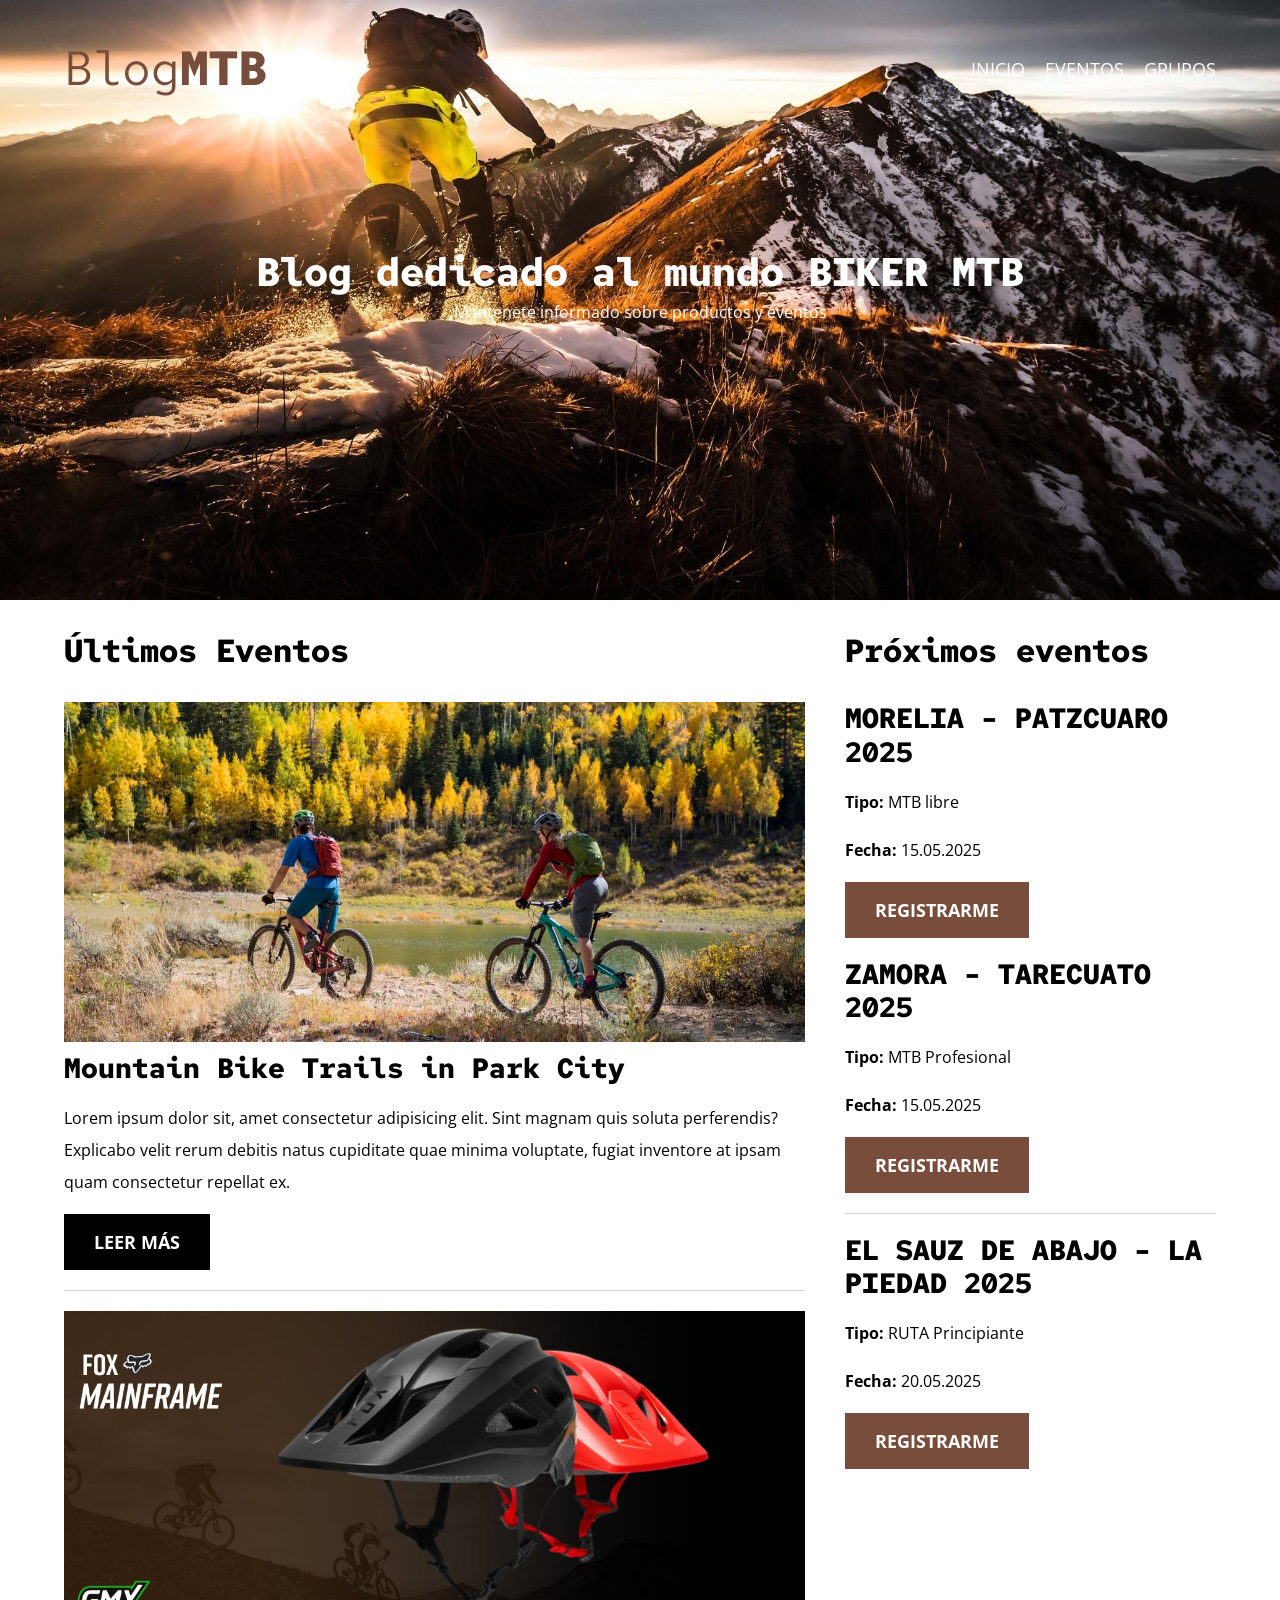
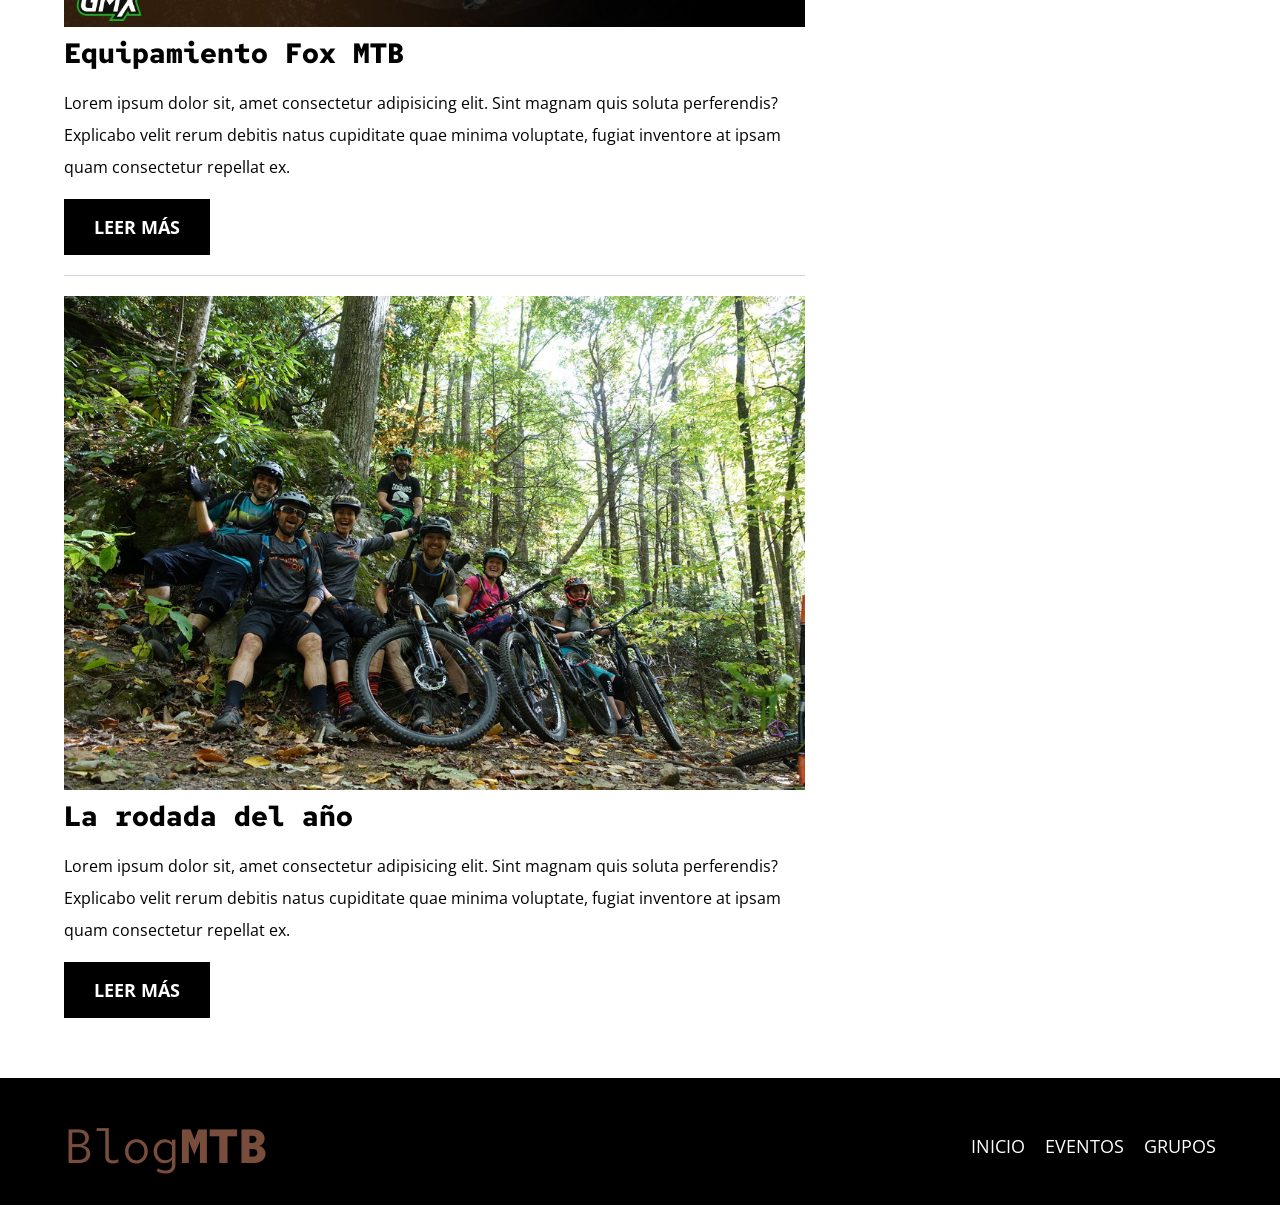
==== index.html @ aad6dae3 "se inicializo el repositorio" ====
<!DOCTYPE html>
<html lang="es">
<head>
    <meta charset="UTF-8">
    <link rel="shortcut icon" href="https://www.foxracing.com.mx/cdn/shop/files/favicon-196x196_32x32.webp?v=1658250862">

    <meta name="viewport" content="width=device-width, initial-scale=1.0">
    <link rel="stylesheet" href="CSS/normalize.css">
    <link rel="preconnect" href="https://fonts.googleapis.com">
    <link rel="preconnect" href="https://fonts.gstatic.com" crossorigin>

    <link rel="preconnect" href="https://fonts.googleapis.com">
    <link rel="preconnect" href="https://fonts.gstatic.com" crossorigin>
    <link href="https://fonts.googleapis.com/css2?family=Oxygen&family=Red+Hat+Mono:wght@400;700&display=swap" rel="stylesheet"> 

    <link href="https://fonts.googleapis.com/css2?family=Open+Sans&family=PT+Sans:wght@400;700&display=swap" rel="stylesheet">
    <link rel="stylesheet" href="CSS/style.css">

    <title>Blog MTB</title>
</head>
<body>
    <header class="header">

        <div class="contenedor">
            <div class="barra">
                <a class="logo" href="index.html">
                    <h1 class="logo__nombre no-margin centrar-texto">Blog<span class="logo__bold">MTB</span></h1>
                </a>

                <nav class="navegacion">
                    <a href="index.html" class="navegacion__enlace">Inicio</a>
                    <a href="#" class="navegacion__enlace">Eventos</a>
                    <a href="#" class="navegacion__enlace">Grupos</a>
                    
                </nav>

            </div>
        </div>

        <div class="header__texto">
            <h2 class="no-margin">Blog dedicado al mundo BIKER MTB</h2>
            <p class="no-margin">Mantenete informado sobre productos y eventos</p>
        </div>
    </header>

    <div class="contenedor contenido-principal">
        <main class="blog">
            <h3>Últimos Eventos</h3>

            <article class="entrada">
                <div class="entrada__imagen">
                    <img src="img/blog_01.jpg" alt="Foto entrada del blog">
                </div>

                <div class="entrada__contenido">
                    <h4 class="no-margin">Mountain Bike Trails in Park City</h4>
                    <p>Lorem ipsum dolor sit, amet consectetur adipisicing elit. Sint magnam 
                        quis soluta perferendis? Explicabo velit rerum debitis natus cupiditate 
                        quae minima voluptate, fugiat inventore at ipsam quam consectetur repellat ex.</p>
                    <a href="#" class="boton boton--primario">Leer más</a>
                </div>
            </article>

            <article class="entrada">
                <div class="entrada__imagen">
                    <img src="img/blog_02.jpg" alt="Foto entrada blog">
                </div>

                <div class="entrada__contenido">
                    <h4 class="no-margin">Equipamiento Fox MTB</h4>
                    <p>Lorem ipsum dolor sit, amet consectetur adipisicing elit. Sint magnam 
                        quis soluta perferendis? Explicabo velit rerum debitis natus cupiditate 
                        quae minima voluptate, fugiat inventore at ipsam quam consectetur repellat ex.</p>
                    <a href="#" class="boton boton--primario">Leer más</a>
                </div>
            </article>

            <article class="entrada">
                <div class="entrada__imagen">
                    <img src="img/blog_03.jpg" alt="foto entrada blog">
                </div>

                <div class="entrada__contenido">
                    <h4 class="no-margin">La rodada del año</h4>
                    <p>Lorem ipsum dolor sit, amet consectetur adipisicing elit. Sint magnam 
                        quis soluta perferendis? Explicabo velit rerum debitis natus cupiditate 
                        quae minima voluptate, fugiat inventore at ipsam quam consectetur repellat ex.</p>
                    <a href="#" class="boton boton--primario">Leer más</a>
                </div>
            </article>

        </main>

        <aside class="sidebar">
            <h3>Próximos eventos</h3>

            <ul class="eventos no-padding">
                <li class="widget-curso">
                    <h4 class="no-margin">MORELIA - PATZCUARO 2025</h4>
                    <p class="widget-evento__label">Tipo:
                        <span class="widget-evento__info">MTB libre</span>
                    </p>
                    <p class="widget-evento__label">Fecha:
                        <span class="widget-evento__info">15.05.2025</span>
                    </p>
                    <a href="registro.html" class="boton boton--secundario" id="boton1">Registrarme</a>
                </li>

                <li class="widget-evento">
                    <h4 class="no-margin">ZAMORA - TARECUATO 2025</h4>
                    <p class="widget-evento__label">Tipo:
                        <span class="widget-evento__info">MTB Profesional</span>
                    </p>
                    <p class="widget-evento__label">Fecha:
                        <span class="widget-evento__info">15.05.2025</span>
                    </p>
                    <a href="registro.html" class="boton boton--secundario" id="boton2">Registrarme</a>
                </li>

                <li class="widget-evento">
                    <h4 class="no-margin">EL SAUZ DE ABAJO - LA PIEDAD 2025</h4>
                    <p class="widget-evento__label">Tipo:
                        <span class="widget-evento__info">RUTA Principiante</span>
                    </p>
                    <p class="widget-evento__label">Fecha:
                        <span class="widget-evento__info">20.05.2025</span>
                    </p>
                    <a href="registro.html" class="boton boton--secundario" id="boton2">Registrarme</a>
                </li>

            </ul>
        </aside>
    </div>

    <footer class="footer">
        <div class="contenedor">
            <div class="barra">
                <a class="logo" href="index.html">
                    <h1 class="logo__nombre no-margin centrar-texto">Blog<span class="logo__bold">MTB</span></h1>
                </a>

                <nav class="navegacion">
                    <a href="index.html" class="navegacion__enlace">Inicio</a>
                    <a href="#" class="navegacion__enlace">Eventos</a>
                    <a href="#" class="navegacion__enlace">Grupos</a>
                </nav>

            </div>
        </div>
    </footer>
    <script src="JS/scripts.js">
    </script>
</body>
</html>
---- CSS/style.css ----
:root {
    --feunteTitulo: 'PT Sans', sans-serif;
    --fuenteParrafo: 'Open Sans', sans-serif;
    --fuenteTitulo2: 'Red Hat Mono', sans-Serif;

    --primario: #784D3C;
    --blanco: #FFFFFF;
    --negro: #000000;
    --gris: #D2D3DD;
    --error: #B90000;
    --correcto: #4AB900;
    --naranja: #eb8934;
}

html{
    box-sizing: border-box;
    font-size: 62.5%;
}

*,*:before,*:after{
    box-sizing: inherit;
}
body{
    font-family: var(--fuenteParrafo);
    font-size: 1.6rem;
    line-height: 2;
}

.contenedor{
    max-width: 120rem;
    width: 90%;
    margin: 0 auto;
}

a{
    text-decoration: none;
}

h1, h2, h3, h4{
    font-family: var(--fuenteTitulo2);
    line-height: 1.2;
}

h1{
    font-size: 4.8rem;
}
h2{
    font-size: 4rem;
}
h3{
    font-size: 3.2rem;
}
h4{
    font-size: 2.8rem;
}

img{
    max-width: 100%;
}

.no-margin{
    margin: 0;
}

.no-padding{
    padding: 0;
}

.centrar-texto{
    text-align: center;
}


.header{
    background-image: url(../img/banner_3.jpg);
    height: 60rem;
    background-size: cover;
    background-repeat: no-repeat;
    background-position: center center;
    background-color: rgba(0,0,0,0.1);
}

.header__registro{
    background-image: url(../img/cover_reg.jpg);
    height: 40rem;
    background-size: cover;
    background-repeat: no-repeat;
    background-position: center center;
}

.header__texto{
    text-align: center;
    color: var(--blanco);
    margin-top: 5rem;
}

.header__texto--registro{
    text-align: center;
    color: var(--naranja);
    margin-top: 6rem;
}

@media (min-width:768px){
    .header__texto{
        margin-top: 15rem;
    }
    .header__texto--registro{
        margin-top: 10rem;
    }
}

@media (min-width: 768px){
    .barra{
        display: flex;
        justify-content: space-between;
        align-items: center;
    }
}

.barra{
    padding-top: 4rem;
}

.logo{
    color: var(--primario);
}
.logo-reg{
    color: var(--naranja);
}

.logo__nombre{
    font-weight: 400;
}

.logo__bold{
    font-weight: 700;
}

@media (min-width:768px){
    .navegacion{
        display: flex;
        gap: 2rem;
    }
}

.navegacion__enlace{
    display: block;
    text-align: center;
    font-size: 1.8rem;
    color: var(--blanco);
    text-transform: uppercase;
}
.navegacion__enlace:hover{
    color: var(--correcto);
}

@media (min-width:768px){
    .contenido-principal{
        display: grid;
        grid-template-columns: 2fr 1fr;
        column-gap: 4rem;
    }
}

.contenido-registro{
    display: grid;
    grid-template-columns: 1fr;
    column-gap: 4rem;
}

.entrada{
    border-bottom: 1px solid var(--gris);
    margin-bottom: 2rem;
}

.entrada:last-of-type{
    border: none;
    margin-bottom: 0;
}

.boton{
    display: block;
    font-family: var(--feunteTitutlo);
    color: var(--blanco);
    text-align: center;
    padding: 1rem 3rem;
    font-size: 1.8rem;
    text-transform: uppercase;
    font-weight: 700;
    margin-bottom: 2rem;
}

@media (min-width:768px){
    .boton{
        display: inline-block;
    }
}

.boton--primario{
    background-color: var(--negro);
}

.boton--secundario{
    background-color: var(--primario);
}
.boton--primario:hover,
.boton--secundario:hover{
    color: var(--correcto);
}

.eventos{
    list-style: none;
}

.widget-evento{
    border-bottom: 1px solid var(--gris);
    margin-bottom: 2rem;
}

.widget-evento:last-of-type{
    border: none;
    margin-bottom: 0;
}

.widget-evento__label{
    font-family: var(--feunteTitutlo);
    font-weight: 700;
}

.widget-evento__info{
    font-weight: 400;
}

.footer{
    background-color: var(--negro);
    padding-bottom: 3rem;
    margin-top: 4rem;
}

/*CSS Formulario*/

.formulario{
    background-color: var(--negro);
    width: min(60rem, 100%);
    margin: 0 auto;
    padding: 2rem;
    border-radius: 1rem;
}

.formulario fieldset
{
    border: none;
}

.formulario legend{
    width: 100%;
    text-align: center;
    margin-bottom: 1.5rem;
    color: var(--blanco);
    text-transform: uppercase;
    font-weight: 700;
}


.campos{
    margin: 1rem;
}

.campo label{
    color: var(--blanco);
    font-weight: 700;
    margin-bottom: .5rem;
    display: block;
}

.input-text{
    width: 100%;
    border: none;
    padding: 1rem;
    border-radius: .5rem;
}

.formulario__boton{
    background-color: var(--primario);
    color:var(--blanco);
    padding: 1rem 3rem;
    margin-top: 3rem;
    font-size: 2rem;
    text-decoration: none;
    text-transform: uppercase;
    font-weight: 400;
    border-radius: .5rem;
    width: 100%;
    text-align: center;
    border: none;
}
.formulario__boton:hover{
    cursor:pointer;
    background-color: var(--blanco);
    color:var(--negro);
}


.formulario-select{
    width: 100%;
    border-radius: .5rem;
    border: .2rem solid var(--gris);
    background-color: var(--blanco);
    color: var(--negro);
    font-size: 2rem;
    font-family: var(--fuenteprincipal);
    padding: 1rem;
}

.error{
    background-color: var(--error);
    color: var(--blanco);
    padding: .5rem;
    border-radius: .5rem;
    text-transform: uppercase;
}

.correcto{
    background-color: var(--correcto);
    color: var(--blanco);
    padding: .5rem;
    border-radius: .5rem;
    text-transform: uppercase;
}
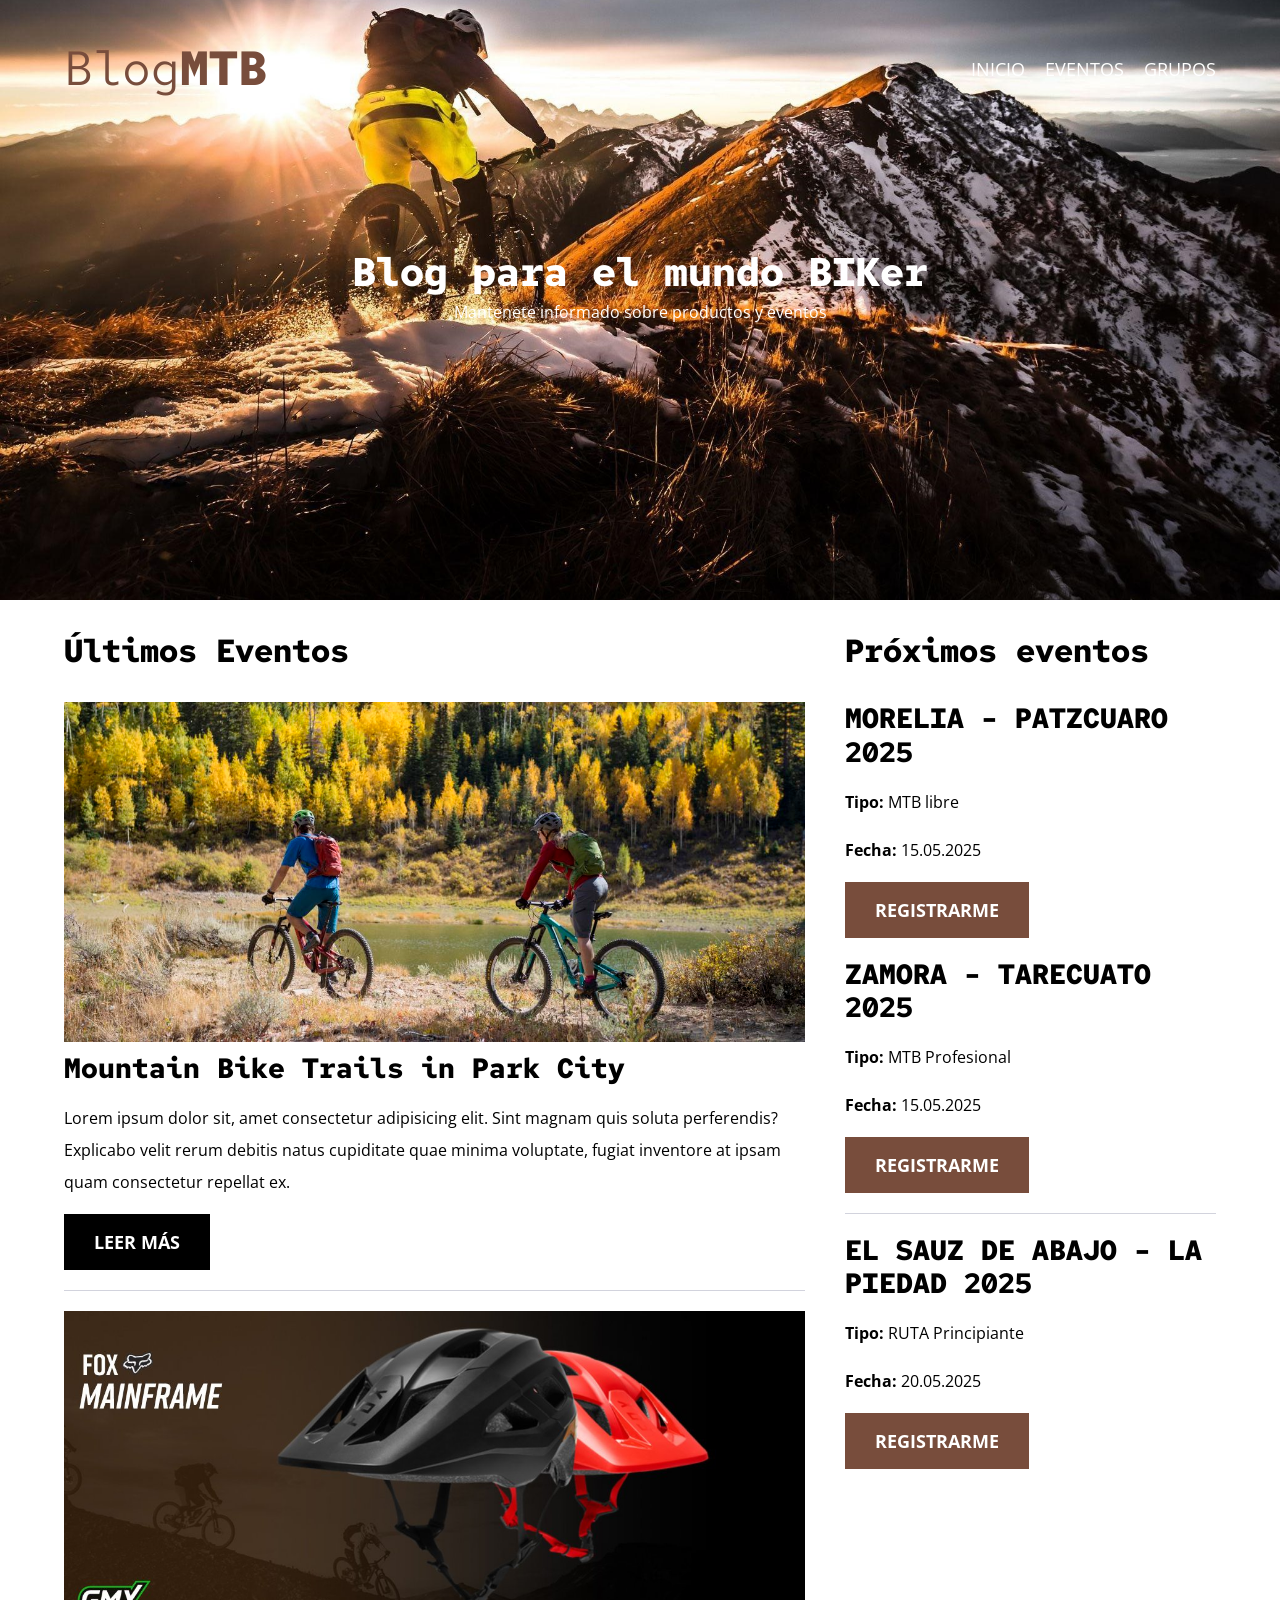
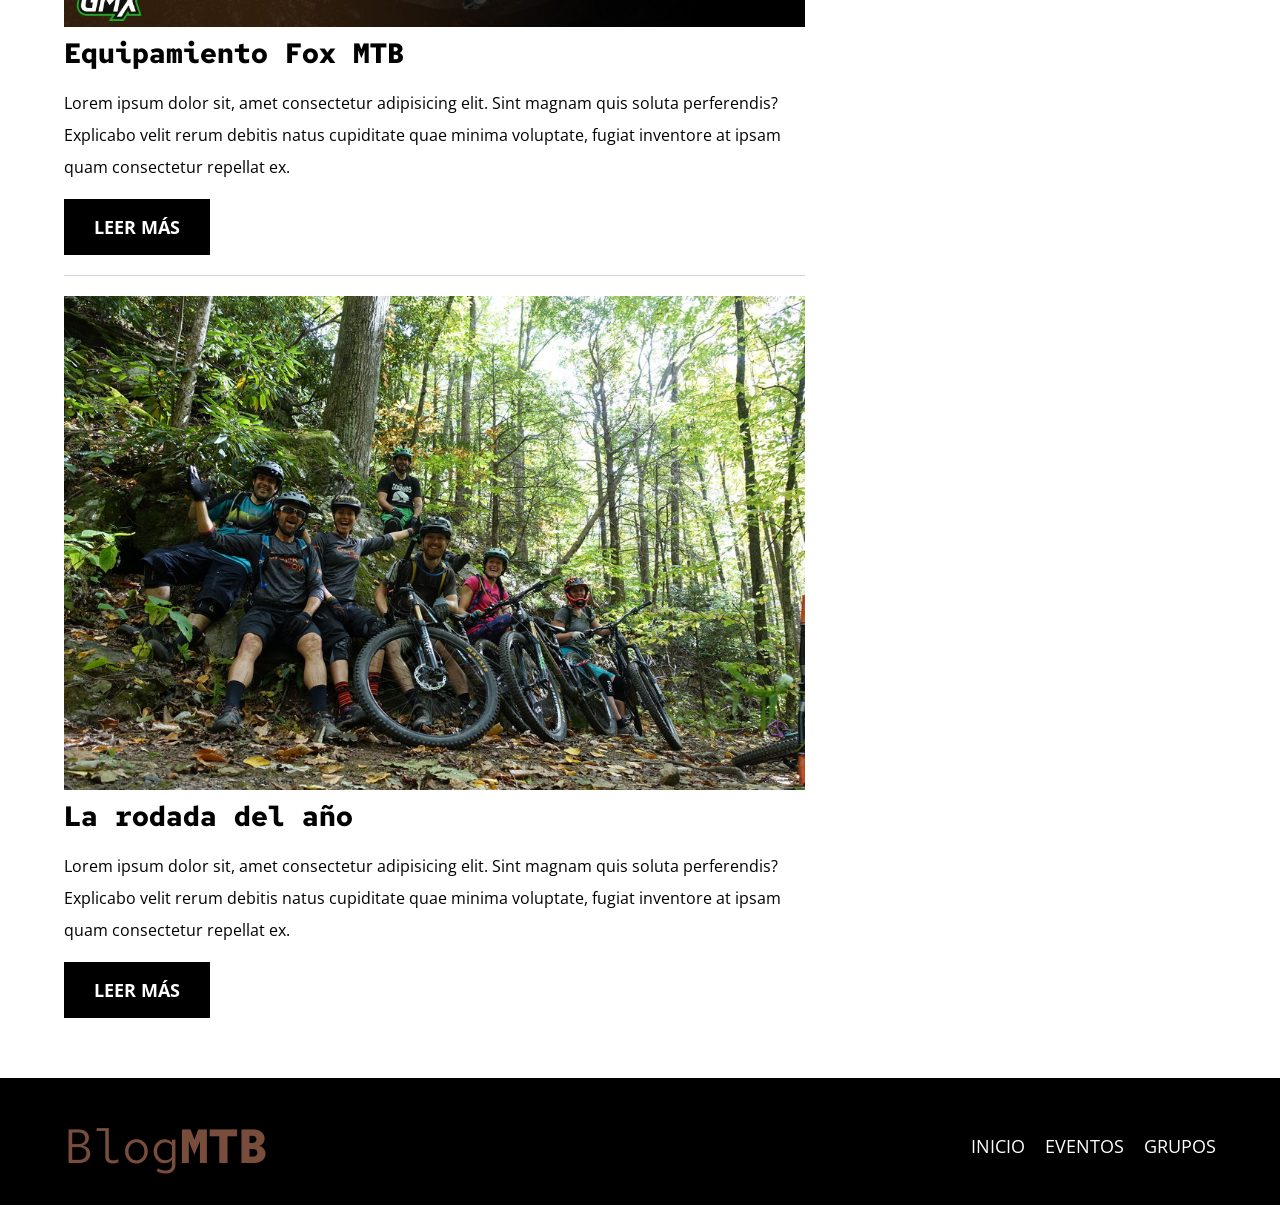
==== commit cef99808: "Se a cambiado el titulo" ====
--- a/index.html
+++ b/index.html
@@ -38,7 +38,7 @@
         </div>
 
         <div class="header__texto">
-            <h2 class="no-margin">Blog dedicado al mundo BIKER MTB</h2>
+            <h2 class="no-margin">Blog para el mundo BIKer</h2>
             <p class="no-margin">Mantenete informado sobre productos y eventos</p>
         </div>
     </header>
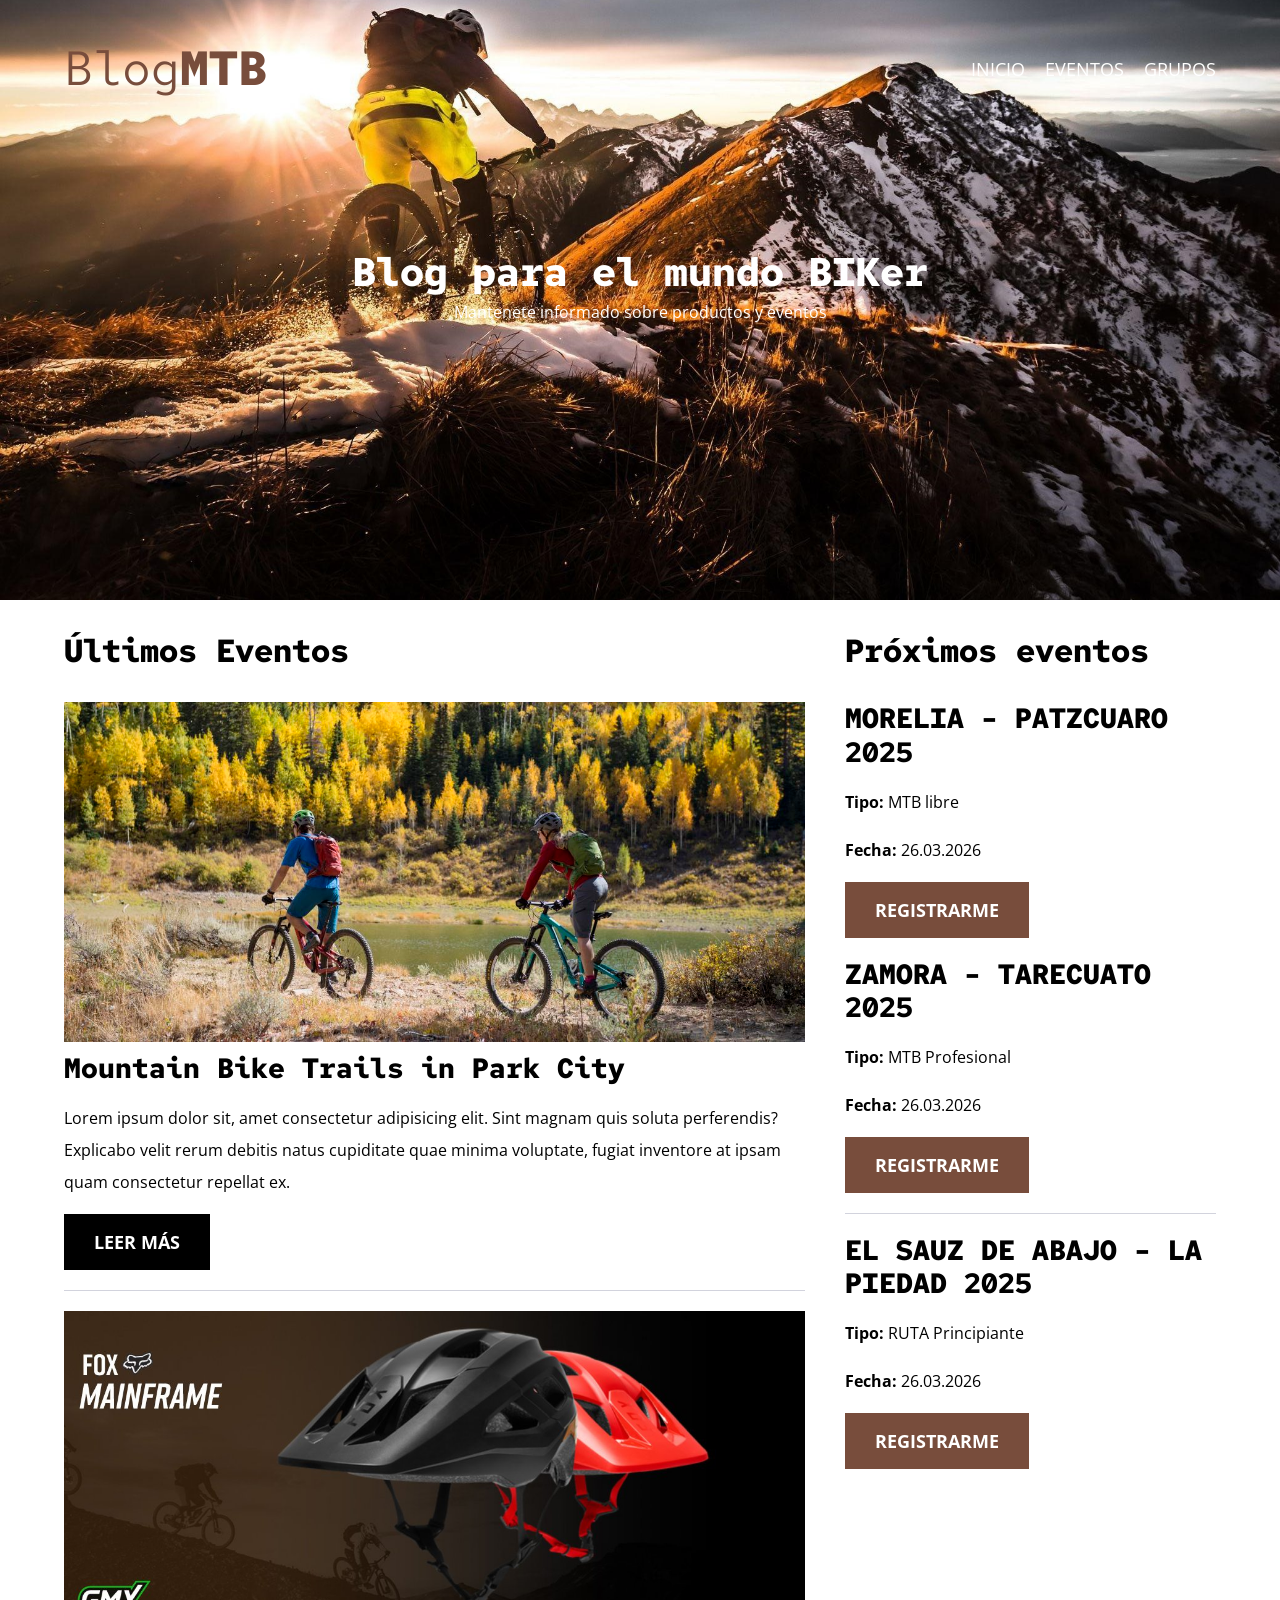
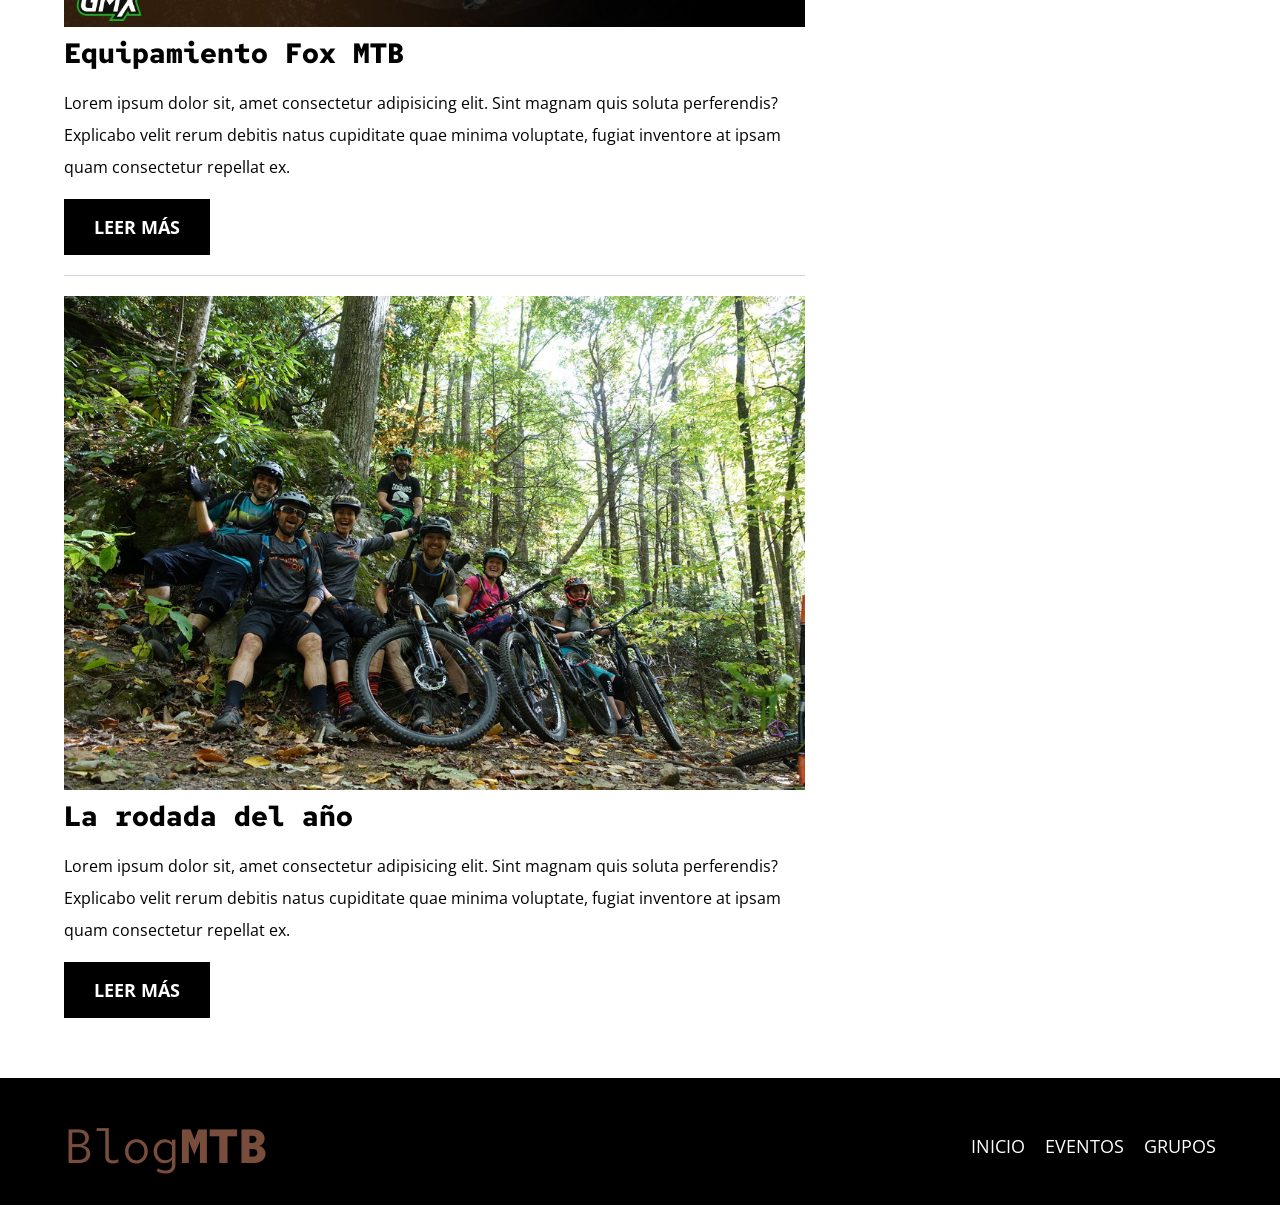
==== commit 43765cd6: "Se cambiaron las fechas en general" ====
--- a/index.html
+++ b/index.html
@@ -101,7 +101,7 @@
                         <span class="widget-evento__info">MTB libre</span>
                     </p>
                     <p class="widget-evento__label">Fecha:
-                        <span class="widget-evento__info">15.05.2025</span>
+                        <span class="widget-evento__info">26.03.2026</span>
                     </p>
                     <a href="registro.html" class="boton boton--secundario" id="boton1">Registrarme</a>
                 </li>
@@ -112,7 +112,7 @@
                         <span class="widget-evento__info">MTB Profesional</span>
                     </p>
                     <p class="widget-evento__label">Fecha:
-                        <span class="widget-evento__info">15.05.2025</span>
+                        <span class="widget-evento__info">26.03.2026</span>
                     </p>
                     <a href="registro.html" class="boton boton--secundario" id="boton2">Registrarme</a>
                 </li>
@@ -123,7 +123,7 @@
                         <span class="widget-evento__info">RUTA Principiante</span>
                     </p>
                     <p class="widget-evento__label">Fecha:
-                        <span class="widget-evento__info">20.05.2025</span>
+                        <span class="widget-evento__info">26.03.2026</span>
                     </p>
                     <a href="registro.html" class="boton boton--secundario" id="boton2">Registrarme</a>
                 </li>
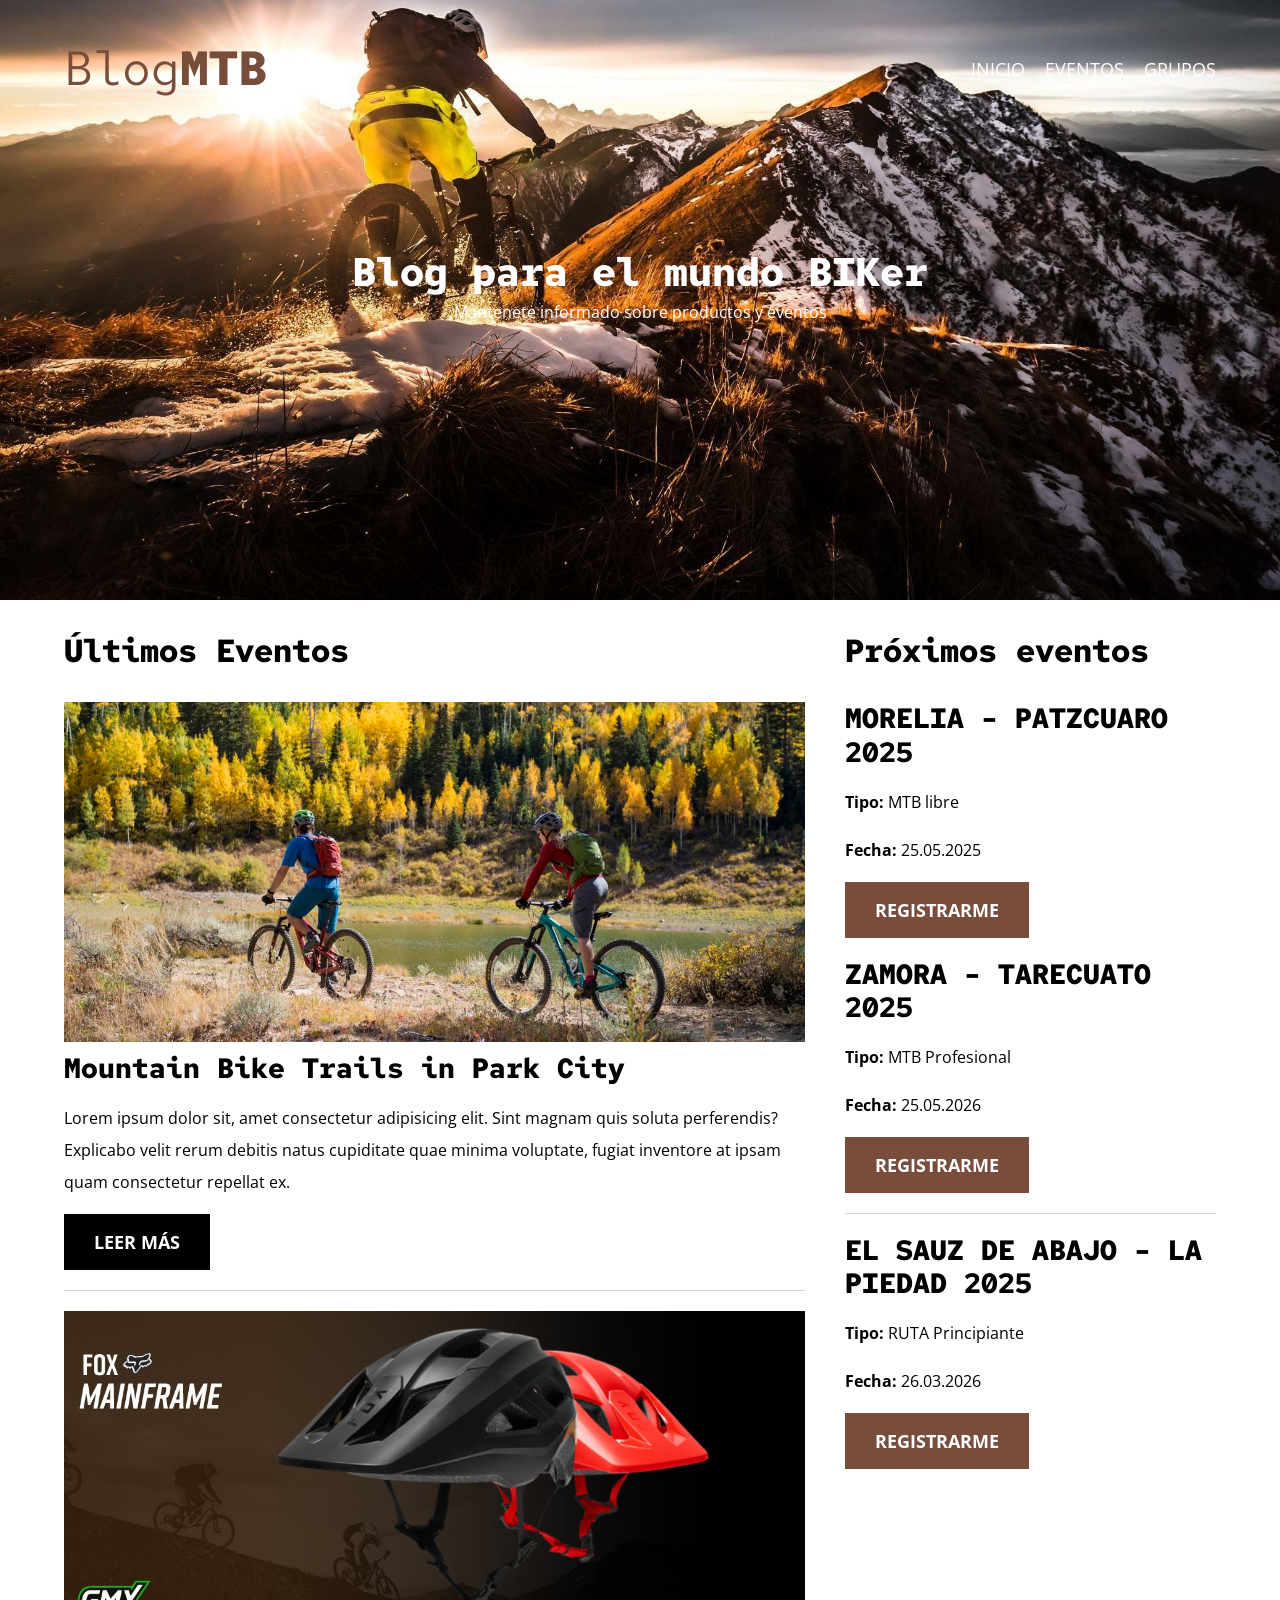
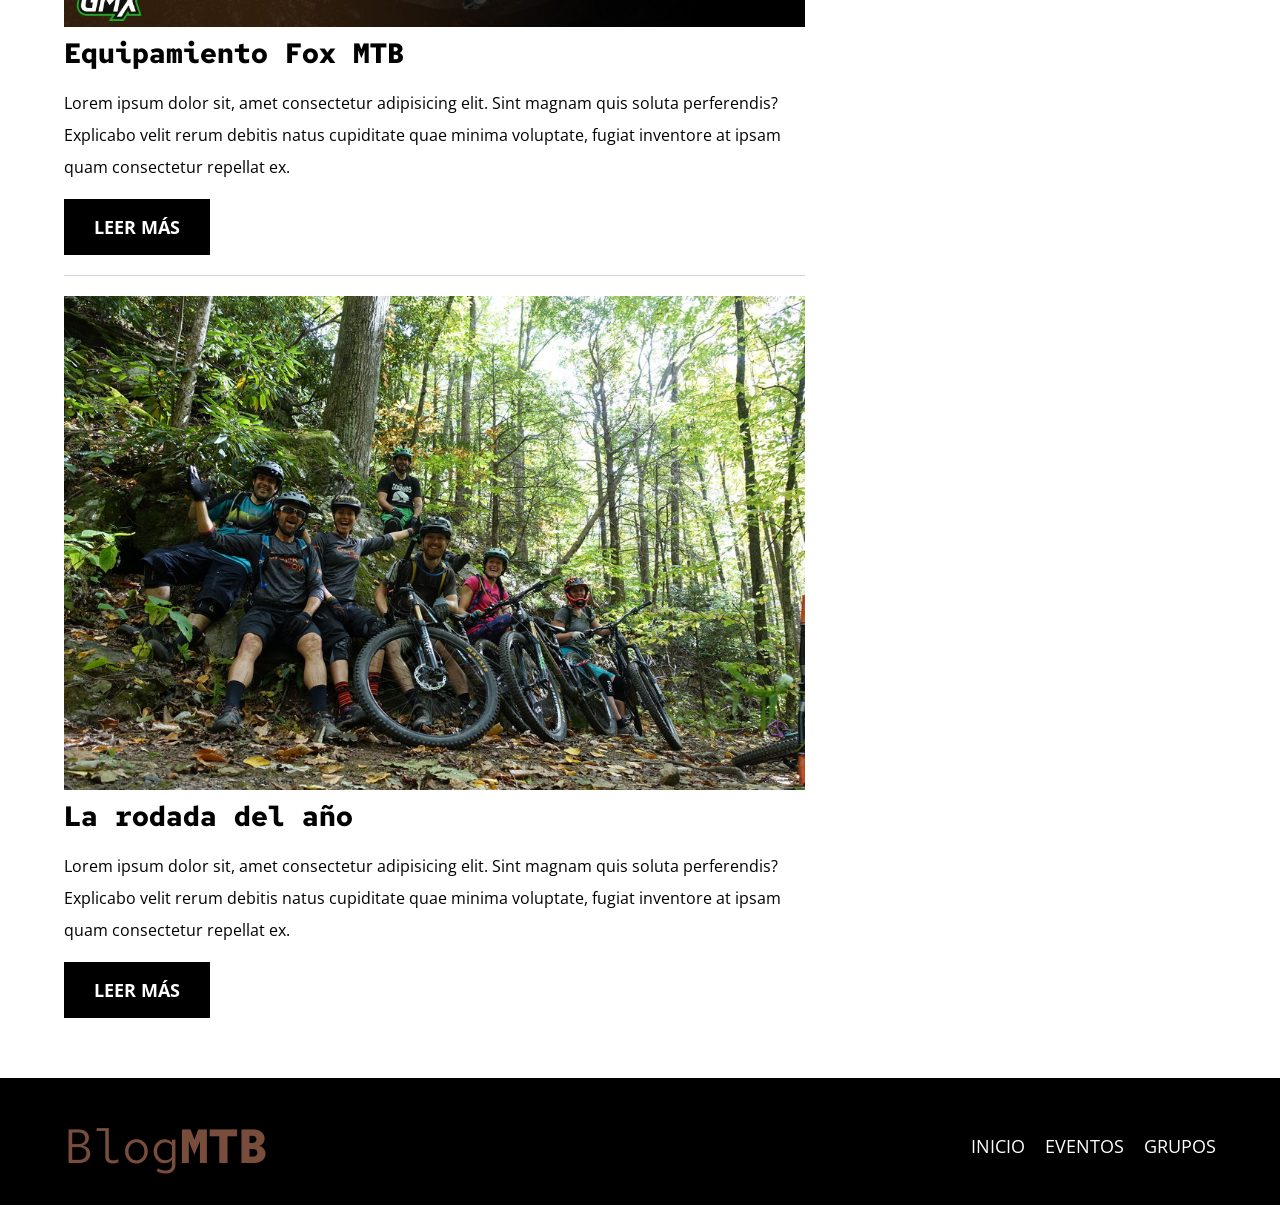
==== commit 9a8f0bcb: "se realizaron cambios" ====
--- a/index.html
+++ b/index.html
@@ -101,7 +101,7 @@
                         <span class="widget-evento__info">MTB libre</span>
                     </p>
                     <p class="widget-evento__label">Fecha:
-                        <span class="widget-evento__info">26.03.2026</span>
+                        <span class="widget-evento__info">25.05.2025</span>
                     </p>
                     <a href="registro.html" class="boton boton--secundario" id="boton1">Registrarme</a>
                 </li>
@@ -112,7 +112,7 @@
                         <span class="widget-evento__info">MTB Profesional</span>
                     </p>
                     <p class="widget-evento__label">Fecha:
-                        <span class="widget-evento__info">26.03.2026</span>
+                        <span class="widget-evento__info">25.05.2026</span>
                     </p>
                     <a href="registro.html" class="boton boton--secundario" id="boton2">Registrarme</a>
                 </li>
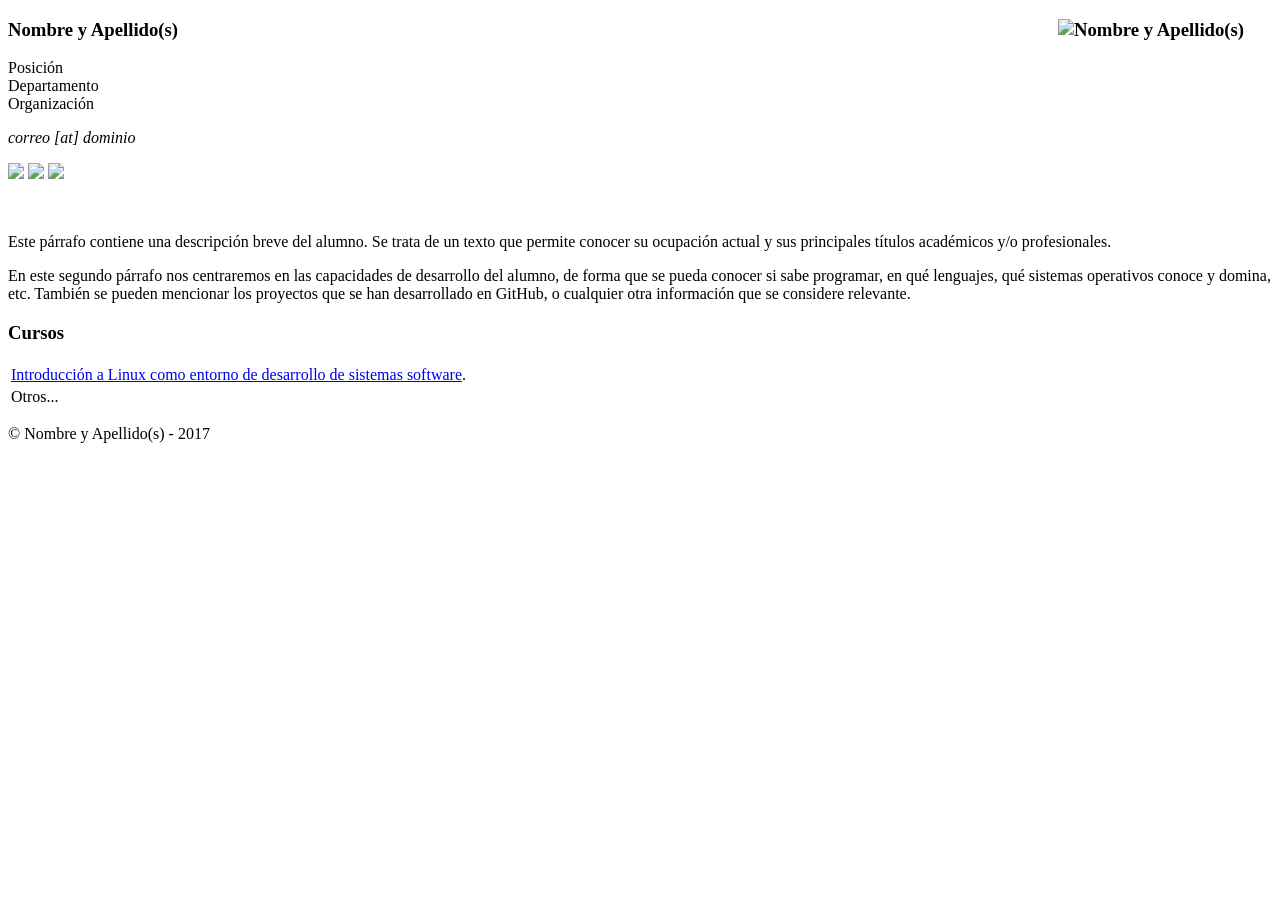
==== commit 58dc55aa: "Add files via upload" ====
--- a/index.html
+++ b/index.html
@@ -1,154 +1,63 @@
-<!DOCTYPE html>
-<html lang="es">
-<head>
-    <meta charset="UTF-8">
-    <link rel="shortcut icon" href="https://www.foxracing.com.mx/cdn/shop/files/favicon-196x196_32x32.webp?v=1658250862">
-
-    <meta name="viewport" content="width=device-width, initial-scale=1.0">
-    <link rel="stylesheet" href="CSS/normalize.css">
-    <link rel="preconnect" href="https://fonts.googleapis.com">
-    <link rel="preconnect" href="https://fonts.gstatic.com" crossorigin>
-
-    <link rel="preconnect" href="https://fonts.googleapis.com">
-    <link rel="preconnect" href="https://fonts.gstatic.com" crossorigin>
-    <link href="https://fonts.googleapis.com/css2?family=Oxygen&family=Red+Hat+Mono:wght@400;700&display=swap" rel="stylesheet"> 
-
-    <link href="https://fonts.googleapis.com/css2?family=Open+Sans&family=PT+Sans:wght@400;700&display=swap" rel="stylesheet">
-    <link rel="stylesheet" href="CSS/style.css">
-
-    <title>Blog MTB</title>
-</head>
-<body>
-    <header class="header">
-
-        <div class="contenedor">
-            <div class="barra">
-                <a class="logo" href="index.html">
-                    <h1 class="logo__nombre no-margin centrar-texto">Blog<span class="logo__bold">MTB</span></h1>
-                </a>
-
-                <nav class="navegacion">
-                    <a href="index.html" class="navegacion__enlace">Inicio</a>
-                    <a href="#" class="navegacion__enlace">Eventos</a>
-                    <a href="#" class="navegacion__enlace">Grupos</a>
-                    
-                </nav>
-
-            </div>
-        </div>
-
-        <div class="header__texto">
-            <h2 class="no-margin">Blog para el mundo BIKer</h2>
-            <p class="no-margin">Mantenete informado sobre productos y eventos</p>
-        </div>
-    </header>
-
-    <div class="contenedor contenido-principal">
-        <main class="blog">
-            <h3>Últimos Eventos</h3>
-
-            <article class="entrada">
-                <div class="entrada__imagen">
-                    <img src="img/blog_01.jpg" alt="Foto entrada del blog">
-                </div>
-
-                <div class="entrada__contenido">
-                    <h4 class="no-margin">Mountain Bike Trails in Park City</h4>
-                    <p>Lorem ipsum dolor sit, amet consectetur adipisicing elit. Sint magnam 
-                        quis soluta perferendis? Explicabo velit rerum debitis natus cupiditate 
-                        quae minima voluptate, fugiat inventore at ipsam quam consectetur repellat ex.</p>
-                    <a href="#" class="boton boton--primario">Leer más</a>
-                </div>
-            </article>
-
-            <article class="entrada">
-                <div class="entrada__imagen">
-                    <img src="img/blog_02.jpg" alt="Foto entrada blog">
-                </div>
-
-                <div class="entrada__contenido">
-                    <h4 class="no-margin">Equipamiento Fox MTB</h4>
-                    <p>Lorem ipsum dolor sit, amet consectetur adipisicing elit. Sint magnam 
-                        quis soluta perferendis? Explicabo velit rerum debitis natus cupiditate 
-                        quae minima voluptate, fugiat inventore at ipsam quam consectetur repellat ex.</p>
-                    <a href="#" class="boton boton--primario">Leer más</a>
-                </div>
-            </article>
-
-            <article class="entrada">
-                <div class="entrada__imagen">
-                    <img src="img/blog_03.jpg" alt="foto entrada blog">
-                </div>
-
-                <div class="entrada__contenido">
-                    <h4 class="no-margin">La rodada del año</h4>
-                    <p>Lorem ipsum dolor sit, amet consectetur adipisicing elit. Sint magnam 
-                        quis soluta perferendis? Explicabo velit rerum debitis natus cupiditate 
-                        quae minima voluptate, fugiat inventore at ipsam quam consectetur repellat ex.</p>
-                    <a href="#" class="boton boton--primario">Leer más</a>
-                </div>
-            </article>
-
-        </main>
-
-        <aside class="sidebar">
-            <h3>Próximos eventos</h3>
-
-            <ul class="eventos no-padding">
-                <li class="widget-curso">
-                    <h4 class="no-margin">MORELIA - PATZCUARO 2025</h4>
-                    <p class="widget-evento__label">Tipo:
-                        <span class="widget-evento__info">MTB libre</span>
-                    </p>
-                    <p class="widget-evento__label">Fecha:
-                        <span class="widget-evento__info">25.05.2025</span>
-                    </p>
-                    <a href="registro.html" class="boton boton--secundario" id="boton1">Registrarme</a>
-                </li>
-
-                <li class="widget-evento">
-                    <h4 class="no-margin">ZAMORA - TARECUATO 2025</h4>
-                    <p class="widget-evento__label">Tipo:
-                        <span class="widget-evento__info">MTB Profesional</span>
-                    </p>
-                    <p class="widget-evento__label">Fecha:
-                        <span class="widget-evento__info">25.05.2026</span>
-                    </p>
-                    <a href="registro.html" class="boton boton--secundario" id="boton2">Registrarme</a>
-                </li>
-
-                <li class="widget-evento">
-                    <h4 class="no-margin">EL SAUZ DE ABAJO - LA PIEDAD 2025</h4>
-                    <p class="widget-evento__label">Tipo:
-                        <span class="widget-evento__info">RUTA Principiante</span>
-                    </p>
-                    <p class="widget-evento__label">Fecha:
-                        <span class="widget-evento__info">26.03.2026</span>
-                    </p>
-                    <a href="registro.html" class="boton boton--secundario" id="boton2">Registrarme</a>
-                </li>
-
-            </ul>
-        </aside>
-    </div>
-
-    <footer class="footer">
-        <div class="contenedor">
-            <div class="barra">
-                <a class="logo" href="index.html">
-                    <h1 class="logo__nombre no-margin centrar-texto">Blog<span class="logo__bold">MTB</span></h1>
-                </a>
-
-                <nav class="navegacion">
-                    <a href="index.html" class="navegacion__enlace">Inicio</a>
-                    <a href="#" class="navegacion__enlace">Eventos</a>
-                    <a href="#" class="navegacion__enlace">Grupos</a>
-                </nav>
-
-            </div>
-        </div>
-    </footer>
-    <script src="JS/scripts.js">
-    </script>
-</body>
-</html>+
+<!DOCTYPE html>
+<html>
+  <head>
+    <meta charset="utf-8">
+    <meta name="description" content="Página de ejemplo del MOOC de LINUX - UPM.">
+    <!--Sustituir por los datos del alumno-->
+    <meta name="author" content="Nombre y Apellido(s)">
+
+    <!--Sustituir por los datos del alumno-->
+    <title>Nombre y Apellido(s)</title>
+
+    <link href="css/bootstrap.min.css" rel="stylesheet">
+    <link href="css/style.css" rel="stylesheet">
+  </head>
+
+  <body>
+    <div class="container header-bar">
+      <!--Sustituir por los datos del alumno-->
+      <h3>Nombre y Apellido(s) <span><img style="width: 214px; height: 164px;" class='img-circle' alt="Nombre y Apellido(s)" src="img/foto.png" align="right"></span></h3>
+      <p>
+        <!--Sustituir por los datos del alumno-->
+        Posición<br>
+        Departamento<br>
+        Organización
+      </p>
+      <address>
+        <!--Sustituir por los datos del alumno-->
+        <span class='glyphicon glyphicon-pencil'></span> correo [at] dominio <br>
+      </address>
+
+      <!--Sustituir por los datos del alumno-->
+      <p><a href="http://twitter.com/usuario" target="blank"><img src="img/twitter-icon.jpg" width=25></a>
+      <!--Sustituir por los datos del alumno-->
+      <a href="http://github.com/usuario" target="blank"><img src="img/github-icon.png" width=25></a>
+      <!--Sustituir por los datos del alumno-->
+      <a href="https://es.linkedin.com/in/usuario" target="blank"><img src="img/linkedin-icon.png" width=25></a>
+    </div>
+
+    <div class="container">
+      <div class='row'>
+        <div class='col-sm-8'>
+          <br>
+          <p>Este párrafo contiene una descripción breve del alumno. Se trata de un texto que permite conocer su ocupación actual y sus principales títulos académicos y/o profesionales.  </p>
+          
+          <p>En este segundo párrafo nos centraremos en las capacidades de desarrollo del alumno, de forma que se pueda conocer si sabe programar, en qué lenguajes, qué sistemas operativos conoce y domina, etc. También se pueden mencionar los proyectos que se han desarrollado en GitHub, o cualquier otra información que se considere relevante.</p>
+
+          <h3>Cursos</h3>
+          <table class='table table-striped'>
+            <tr><td><a href="https://www.miriadax.net" target="blank">Introducción a Linux como entorno de desarrollo de sistemas software</a>.</td></tr>
+            <tr><td>Otros...</td></tr>
+          </table>
+        </div>
+      </div>
+
+      <footer class="footer">
+        <!--Sustituir por los datos del alumno-->
+        <p>&copy; Nombre y Apellido(s) - 2017</p>
+      </footer>
+
+    </div>
+  </body>
+</html>
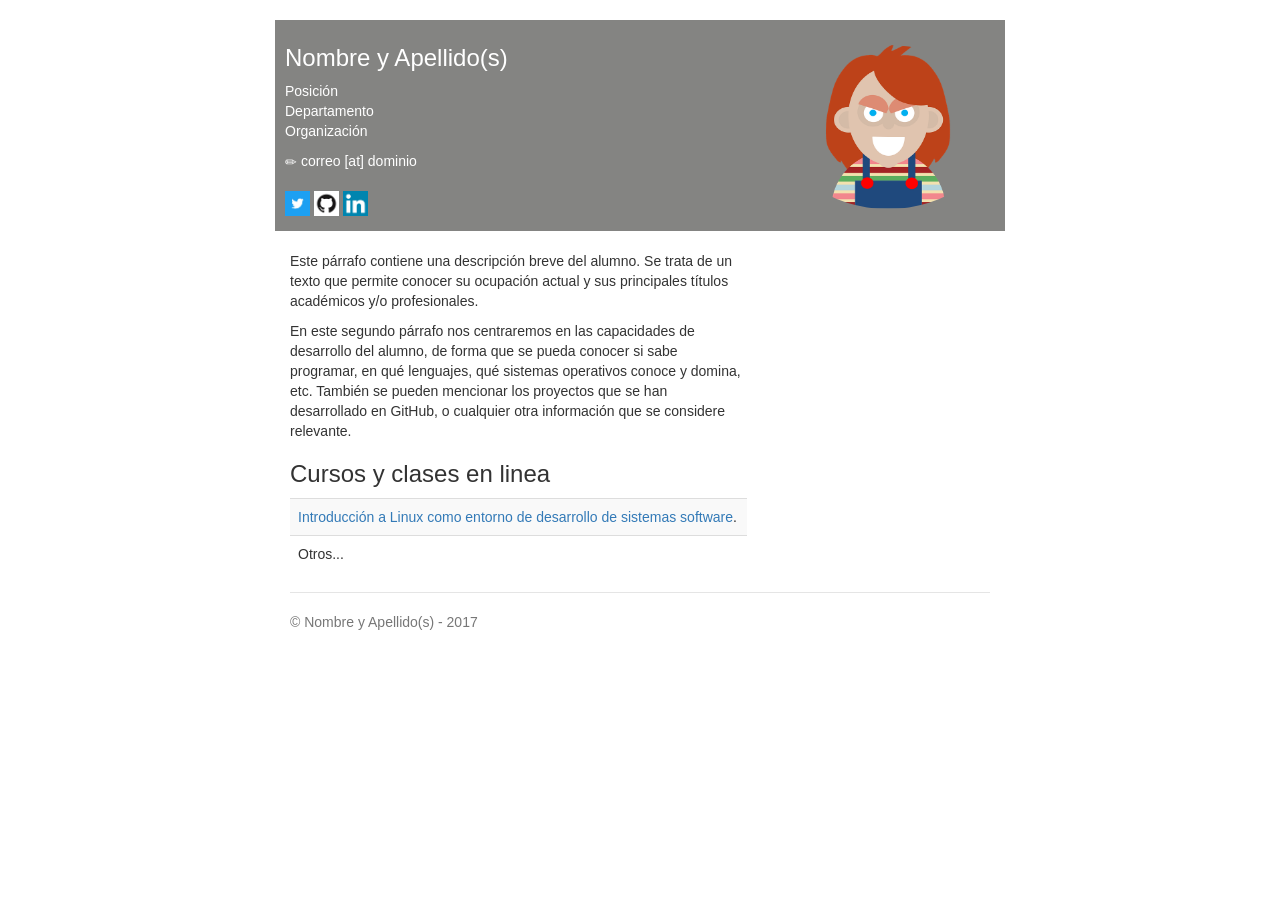
==== commit 25418363: "se actualizo el cursos" ====
--- a/index.html
+++ b/index.html
@@ -45,7 +45,7 @@
           
           <p>En este segundo párrafo nos centraremos en las capacidades de desarrollo del alumno, de forma que se pueda conocer si sabe programar, en qué lenguajes, qué sistemas operativos conoce y domina, etc. También se pueden mencionar los proyectos que se han desarrollado en GitHub, o cualquier otra información que se considere relevante.</p>
 
-          <h3>Cursos</h3>
+          <h3>Cursos y clases en linea</h3>
           <table class='table table-striped'>
             <tr><td><a href="https://www.miriadax.net" target="blank">Introducción a Linux como entorno de desarrollo de sistemas software</a>.</td></tr>
             <tr><td>Otros...</td></tr>
--- a/css/style.css
+++ b/css/style.css
@@ -0,0 +1,125 @@
+/* Space out content a bit */
+body {
+  padding-top: 20px;
+  padding-bottom: 20px;
+}
+
+/* Everything but the jumbotron gets side spacing for mobile first views */
+.header,
+.marketing,
+.footer {
+  padding-right: 15px;
+  padding-left: 15px;
+}
+
+/* Custom page header */
+.header {
+  padding-bottom: 20px;
+  border-bottom: 1px solid #e5e5e5;
+}
+/* Make the masthead heading the same height as the navigation */
+.header h3 {
+  margin-top: 0;
+  margin-bottom: 0;
+  line-height: 40px;
+}
+
+/* Custom page footer */
+.footer {
+  padding-top: 19px;
+  color: #777;
+  border-top: 1px solid #e5e5e5;
+}
+
+/* Customize container */
+@media (min-width: 768px) {
+  .container {
+    max-width: 730px;
+  }
+}
+.container-narrow > hr {
+  margin: 30px 0;
+}
+
+/* Main marketing message and sign up button */
+.jumbotron {
+  text-align: center;
+  border-bottom: 1px solid #e5e5e5;
+}
+.jumbotron .btn {
+  padding: 14px 24px;
+  font-size: 21px;
+}
+
+/* Supporting marketing content */
+.marketing {
+  margin: 40px 0;
+}
+.marketing p + h4 {
+  margin-top: 28px;
+}
+
+/* Responsive: Portrait tablets and up */
+@media screen and (min-width: 768px) {
+  /* Remove the padding we set earlier */
+  .header,
+  .marketing,
+  .footer {
+    padding-right: 0;
+    padding-left: 0;
+  }
+  /* Space out the masthead */
+  .header {
+    margin-bottom: 30px;
+  }
+  /* Remove the bottom border on the jumbotron for visual effect */
+  .jumbotron {
+    border-bottom: 0;
+  }
+}
+
+.bib tr td:first-child {
+  display: none
+}
+
+body {
+  padding-top: 20px;
+  padding-bottom: 20px;
+}
+
+.navbar {
+  margin-bottom: 20px;
+}
+
+.header-bar {
+  display: block;
+  padding: 5px 10px;
+  color: #fff;
+  text-align: left;
+  background-color: #848482;
+}
+
+.header-bar .address {
+  color: #B6B6B4;
+}
+
+.float-right {
+  float: right;
+  margin: 10px 10px 10px 10px
+}
+
+.col-xs-1, .col-sm-1, .col-md-1, .col-lg-1, .col-xs-2, .col-sm-2, .col-md-2, .col-lg-2, .col-xs-3, .col-sm-3, .col-md-3, .col-lg-3, .col-xs-4, .col-sm-4, .col-md-4, .col-lg-4, .col-xs-5, .col-sm-5, .col-md-5, .col-lg-5, .col-xs-6, .col-sm-6, .col-md-6, .col-lg-6, .col-xs-7, .col-sm-7, .col-md-7, .col-lg-7, .col-xs-8, .col-sm-8, .col-md-8, .col-lg-8, .col-xs-9, .col-sm-9, .col-md-9, .col-lg-9, .col-xs-10, .col-sm-10, .col-md-10, .col-lg-10, .col-xs-11, .col-sm-11, .col-md-11, .col-lg-11, .col-xs-12, .col-sm-12, .col-md-12, .col-lg-12 {
+  position: relative;
+  min-height: 1px;
+  padding-right: 15px;
+  padding-left: 15px;
+}
+
+@media (min-width: 768px) {
+  .col-sm-1, .col-sm-2, .col-sm-3, .col-sm-4, .col-sm-5, .col-sm-6, .col-sm-7, .col-sm-8, .col-sm-9, .col-sm-10, .col-sm-11, .col-sm-12 {
+    float: left;
+  }
+  .col-sm-2 {
+    width: 16.66666667%;
+  }
+}
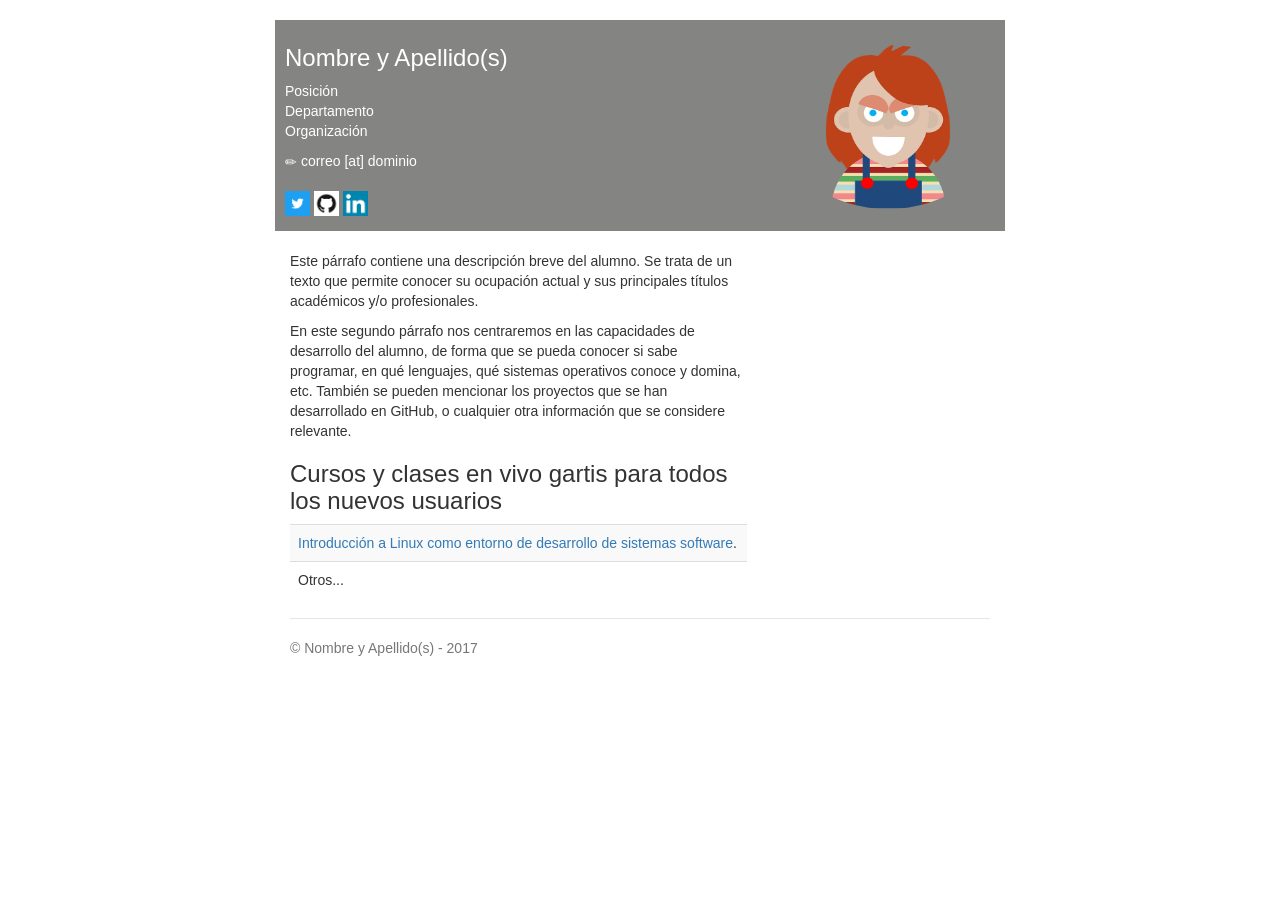
==== commit e79f7c96: "se hicieron cambios en el contenedor" ====
--- a/index.html
+++ b/index.html
@@ -45,7 +45,7 @@
           
           <p>En este segundo párrafo nos centraremos en las capacidades de desarrollo del alumno, de forma que se pueda conocer si sabe programar, en qué lenguajes, qué sistemas operativos conoce y domina, etc. También se pueden mencionar los proyectos que se han desarrollado en GitHub, o cualquier otra información que se considere relevante.</p>
 
-          <h3>Cursos y clases en linea</h3>
+          <h3>Cursos y clases en vivo gartis para todos los nuevos usuarios</h3>
           <table class='table table-striped'>
             <tr><td><a href="https://www.miriadax.net" target="blank">Introducción a Linux como entorno de desarrollo de sistemas software</a>.</td></tr>
             <tr><td>Otros...</td></tr>
